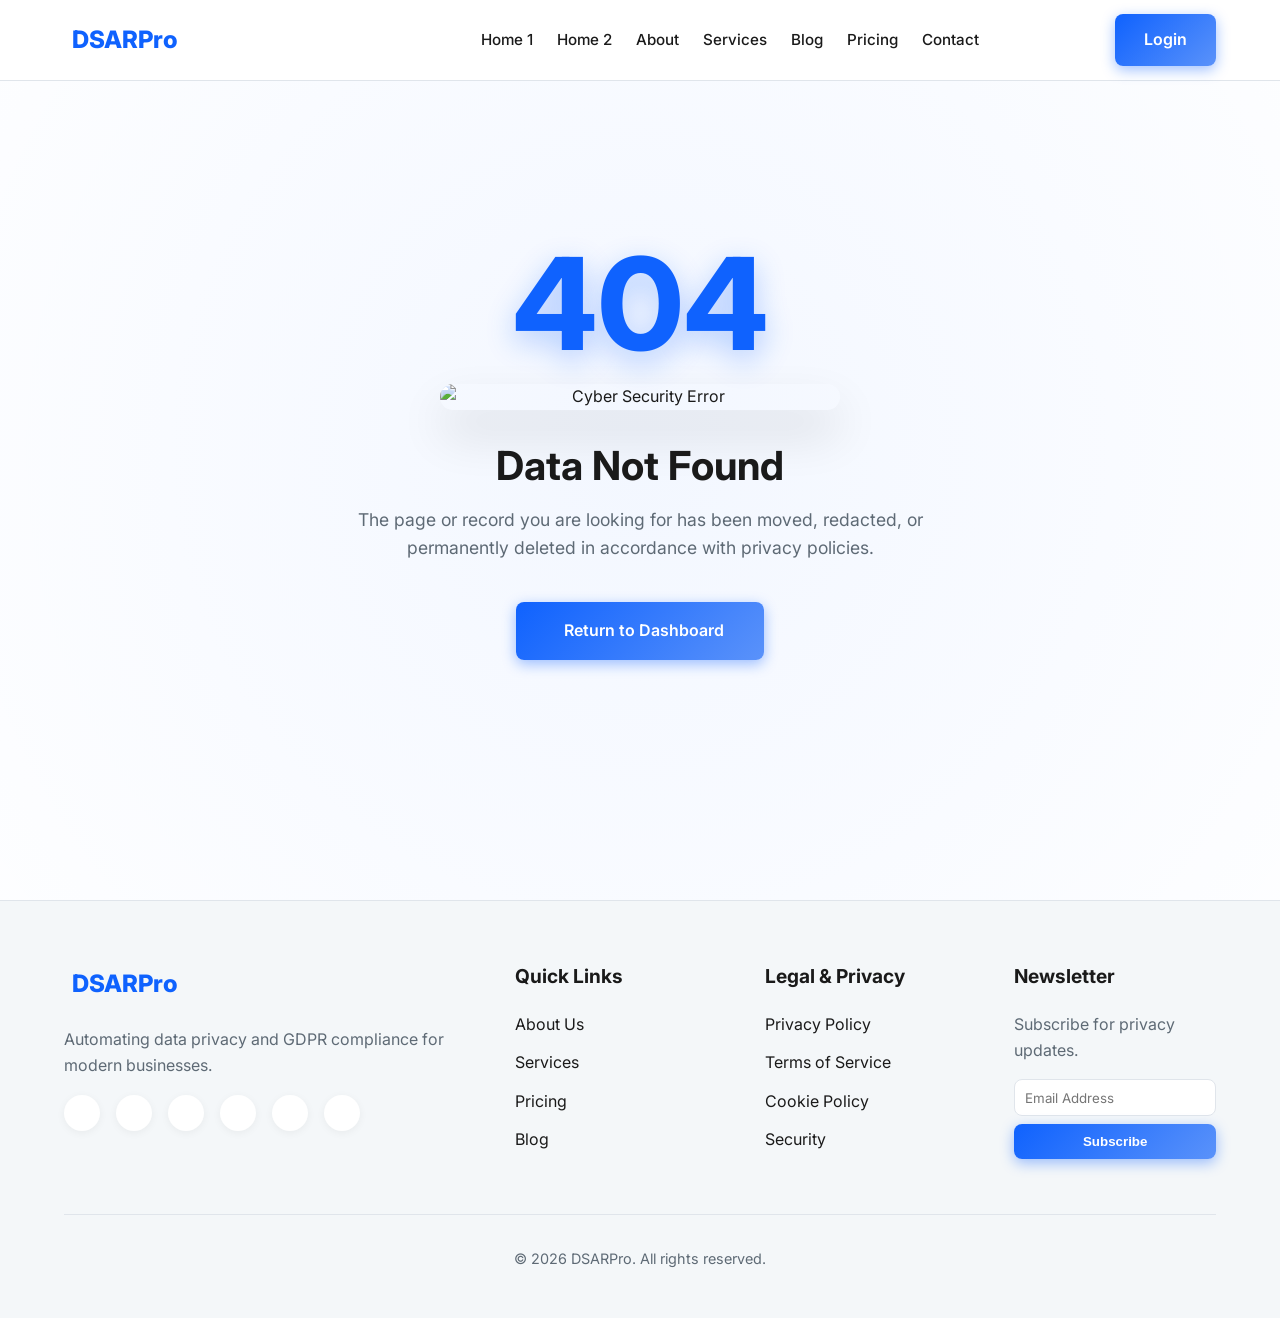
==== 404-error.html @ 49a0fbc0 "Initial commit: Production-ready GDPR DSAR Processor website" ====
<!DOCTYPE html>
<html lang="en">
<head>
    <meta charset="UTF-8">
    <meta name="viewport" content="width=device-width, initial-scale=1.0">
    <meta name="description" content="Page Not Found">
    <title>404 Error | DSARPro</title>
    <link rel="stylesheet" href="assets/css/style.css">
    <link rel="stylesheet" href="assets/css/dark-mode.css">
    <link rel="stylesheet" href="assets/css/rtl.css">
    <link href="https://cdn.jsdelivr.net/npm/remixicon@3.5.0/fonts/remixicon.css" rel="stylesheet">
    <style>
        .error-page {
            min-height: 100vh;
            display: flex;
            align-items: center;
            justify-content: center;
            text-align: center;
            padding: 2rem;
            background: var(--bg-main);
            position: relative;
            overflow: hidden;
        }
        .error-page::before {
            content: '';
            position: absolute;
            top: -50%; left: -50%; width: 200%; height: 200%;
            background: radial-gradient(circle, rgba(15,98,254,0.05) 0%, transparent 60%);
            animation: pulse 10s infinite alternate;
        }
        @keyframes pulse {
            0% { transform: scale(1); }
            100% { transform: scale(1.1); }
        }
        .error-content {
            position: relative;
            z-index: 1;
            max-width: 600px;
        }
        .error-image {
            width: 100%;
            max-width: 400px;
            margin: 0 auto 2rem;
            border-radius: var(--radius-lg);
            box-shadow: var(--shadow-lg);
        }
        .error-code {
            font-size: 8rem;
            font-weight: 800;
            color: var(--primary);
            line-height: 1;
            margin-bottom: 1rem;
            text-shadow: 0 10px 30px rgba(15,98,254,0.3);
        }
        /* Navbar is needed to be able to toggle dark mode/rtl and navigate back */
    </style>
</head>
<body>

    <!-- Navbar -->
    <nav class="navbar">
        <div class="container">
            <a href="index.html" class="nav-brand">
                <i class="ri-shield-keyhole-fill"></i> DSARPro
            </a>
            <button class="mobile-toggle"><i class="ri-menu-3-line"></i></button>
            <ul class="nav-menu">
                <li><a href="index.html" class="nav-item">Home 1</a></li>
                <li><a href="home-2.html" class="nav-item">Home 2</a></li>
                <li><a href="about.html" class="nav-item">About</a></li>
                <li><a href="services.html" class="nav-item">Services</a></li>
                <li><a href="blog.html" class="nav-item">Blog</a></li>
                <li><a href="pricing.html" class="nav-item">Pricing</a></li>
                <li><a href="contact.html" class="nav-item">Contact</a></li>
                <div class="nav-actions">
                    <button id="theme-btn" class="icon-btn" title="Toggle Dark Mode"><i class="ri-moon-line"></i></button>
                    <button id="rtl-btn" class="icon-btn" title="Toggle RTL"><i class="ri-translate-2"></i></button>
                    <a href="login.html" class="btn btn-primary">Login</a>
                </div>
            </ul>
        </div>
    </nav>

    <div class="error-page">
        <div class="error-content reveal">
            <div class="error-code">404</div>
            <img src="https://images.unsplash.com/photo-1526304640581-d334cdbbf45e?auto=format&fit=crop&q=80&w=600" alt="Cyber Security Error" class="error-image">
            <h2 style="margin-bottom: 1rem;">Data Not Found</h2>
            <p style="color: var(--text-muted); font-size: 1.1rem; margin-bottom: 2.5rem;">The page or record you are looking for has been moved, redacted, or permanently deleted in accordance with privacy policies.</p>
            <a href="index.html" class="btn btn-primary" style="padding: 1rem 2.5rem;"><i class="ri-arrow-left-line"></i> Return to Dashboard</a>
        </div>
    </div>

    <!-- Footer -->
    <footer class="footer">
        <div class="container">
            <div class="footer-grid">
                <div class="footer-widget">
                    <a href="index.html" class="nav-brand" style="margin-bottom: 1.5rem; display: inline-flex;">
                        <i class="ri-shield-keyhole-fill"></i> DSARPro
                    </a>
                    <p>Automating data privacy and GDPR compliance for modern businesses.</p>
                    <div class="social-links">
                        <a href="#" class="social-icon"><i class="ri-facebook-fill"></i></a>
                        <a href="#" class="social-icon"><i class="ri-twitter-x-line"></i></a>
                        <a href="#" class="social-icon"><i class="ri-linkedin-fill"></i></a>
                        <a href="#" class="social-icon"><i class="ri-instagram-line"></i></a>
                        <a href="#" class="social-icon"><i class="ri-github-fill"></i></a>
                        <a href="#" class="social-icon"><i class="ri-youtube-fill"></i></a>
                    </div>
                </div>
                <div class="footer-widget">
                    <h4>Quick Links</h4>
                    <ul class="footer-links">
                        <li><a href="about.html">About Us</a></li>
                        <li><a href="services.html">Services</a></li>
                        <li><a href="pricing.html">Pricing</a></li>
                        <li><a href="blog.html">Blog</a></li>
                    </ul>
                </div>
                <div class="footer-widget">
                    <h4>Legal & Privacy</h4>
                    <ul class="footer-links">
                        <li><a href="#">Privacy Policy</a></li>
                        <li><a href="#">Terms of Service</a></li>
                        <li><a href="#">Cookie Policy</a></li>
                        <li><a href="#">Security</a></li>
                    </ul>
                </div>
                <div class="footer-widget">
                    <h4>Newsletter</h4>
                    <p>Subscribe for privacy updates.</p>
                    <form action="#" style="display: flex; flex-direction: column; gap: 0.5rem; margin-top: 1rem;">
                        <input type="email" placeholder="Email Address" class="form-control" required style="padding: 0.6rem;">
                        <button type="submit" class="btn btn-primary" style="padding: 0.6rem;">Subscribe</button>
                    </form>
                </div>
            </div>
            <div class="footer-bottom">
                <p>&copy; 2026 DSARPro. All rights reserved.</p>
            </div>
        </div>
    </footer>

    <script src="assets/js/main.js"></script>
</body>
</html>
---- assets/css/style.css ----
/* Fonts */
@import url('https://fonts.googleapis.com/css2?family=Inter:wght@300;400;500;600;700;800&display=swap');

/* CSS Variables */
:root {
    --primary: #0f62fe;
    --primary-light: #5a92fa;
    --primary-dark: #0043ce;
    --secondary: #00e676;
    --bg-main: #ffffff;
    --bg-secondary: #f4f7f9;
    --text-main: #1a1a1a;
    --text-muted: #5e6a75;
    --border-color: #e0e5eb;
    --card-bg: #ffffff;
    --shadow-sm: 0 2px 8px rgba(0,0,0,0.05);
    --shadow-md: 0 8px 24px rgba(0,0,0,0.08);
    --shadow-lg: 0 24px 48px rgba(0,0,0,0.12);
    --radius-md: 12px;
    --radius-lg: 24px;
    --transition: all 0.3s cubic-bezier(0.25, 0.8, 0.25, 1);
    --font-main: 'Inter', sans-serif;
    --gradient-primary: linear-gradient(135deg, var(--primary), var(--primary-light));
}

/* Reset & Global */
* {
    margin: 0;
    padding: 0;
    box-sizing: border-box;
}

html {
    scroll-behavior: smooth;
    font-size: 16px;
}

body {
    font-family: var(--font-main);
    background-color: var(--bg-main);
    color: var(--text-main);
    line-height: 1.6;
    overflow-x: hidden;
    transition: background-color 0.3s, color 0.3s;
}

a {
    text-decoration: none;
    color: inherit;
    transition: var(--transition);
}

ul {
    list-style: none;
}

img {
    max-width: 100%;
    height: auto;
    display: block;
}

/* Typography */
h1, h2, h3, h4, h5, h6 {
    font-weight: 700;
    line-height: 1.2;
    margin-bottom: 1rem;
    color: var(--text-main);
}

h1 { font-size: 3.5rem; }
h2 { font-size: 2.5rem; }
h3 { font-size: 1.75rem; }
p { margin-bottom: 1rem; color: var(--text-muted); }

/* Layout & Containers */
.container {
    width: 100%;
    max-width: 1200px;
    margin: 0 auto;
    padding: 0 1.5rem;
}

section {
    padding: 5rem 0;
    position: relative;
}

/* Buttons */
.btn {
    display: inline-flex;
    align-items: center;
    justify-content: center;
    padding: 0.8rem 1.8rem;
    border-radius: 8px;
    font-weight: 600;
    cursor: pointer;
    transition: var(--transition);
    border: none;
    gap: 0.5rem;
    white-space: nowrap;
}

.btn-primary {
    background: var(--gradient-primary);
    color: #fff;
    box-shadow: 0 4px 14px rgba(15, 98, 254, 0.4);
}

.btn-primary:hover {
    transform: translateY(-2px);
    box-shadow: 0 6px 20px rgba(15, 98, 254, 0.6);
}

.btn-outline {
    background: transparent;
    border: 2px solid var(--primary);
    color: var(--primary);
}

.btn-outline:hover {
    background: var(--primary);
    color: #fff;
}

/* Navbar */
.navbar {
    position: fixed;
    top: 0;
    left: 0;
    width: 100%;
    background: rgba(255, 255, 255, 0.9);
    backdrop-filter: blur(10px);
    z-index: 1000;
    border-bottom: 1px solid var(--border-color);
    transition: var(--transition);
}

.navbar .container {
    display: flex;
    justify-content: space-between;
    align-items: center;
    height: 80px;
}

.nav-brand {
    font-size: 1.5rem;
    font-weight: 800;
    color: var(--primary);
    display: flex;
    align-items: center;
    gap: 0.5rem;
}

.nav-menu {
    display: flex;
    gap: 1.5rem;
    align-items: center;
}

.nav-item {
    font-weight: 500;
    font-size: 0.95rem;
}

.nav-item:hover {
    color: var(--primary);
}

.nav-actions {
    display: flex;
    align-items: center;
    gap: 1rem;
}

.icon-btn {
    background: transparent;
    border: none;
    font-size: 1.2rem;
    cursor: pointer;
    color: var(--text-main);
    display: flex;
    align-items: center;
    justify-content: center;
    width: 40px;
    height: 40px;
    border-radius: 50%;
    transition: var(--transition);
}

.icon-btn:hover {
    background: var(--bg-secondary);
}

.mobile-toggle {
    display: none;
    font-size: 1.5rem;
    background: none;
    border: none;
    cursor: pointer;
    color: var(--text-main);
}

/* Cards Base */
.grid-4 {
    display: grid;
    grid-template-columns: repeat(4, 1fr);
    gap: 2rem;
}

.card {
    background: var(--card-bg);
    border-radius: var(--radius-md);
    box-shadow: var(--shadow-sm);
    padding: 2rem;
    transition: var(--transition);
    border: 1px solid var(--border-color);
    display: flex;
    flex-direction: column;
    height: 100%;
}

.card:hover {
    transform: translateY(-5px);
    box-shadow: var(--shadow-md);
}

.card-img-wrapper {
    width: 100%;
    height: 200px;
    border-radius: 8px;
    overflow: hidden;
    margin-bottom: 1.5rem;
    flex-shrink: 0;
}

.card-img-wrapper img {
    width: 100%;
    height: 100%;
    object-fit: cover;
    object-position: center;
    transition: transform 0.5s;
}

.card:hover .card-img-wrapper img {
    transform: scale(1.05);
}

.card-content {
    flex-grow: 1;
    display: flex;
    flex-direction: column;
}

.card-footer {
    margin-top: auto;
    padding-top: 1.5rem;
    display: flex;
    justify-content: flex-start;
}

/* Footer */
.footer {
    background: var(--bg-secondary);
    padding: 4rem 0 2rem;
    border-top: 1px solid var(--border-color);
}

.footer-grid {
    display: grid;
    grid-template-columns: 2fr 1fr 1fr 1fr;
    gap: 3rem;
    margin-bottom: 3rem;
}

.footer-widget h4 {
    margin-bottom: 1.5rem;
    font-size: 1.2rem;
}

.footer-links li {
    margin-bottom: 0.8rem;
}

.footer-links a:hover {
    color: var(--primary);
    padding-left: 5px;
}

.social-links {
    display: flex;
    gap: 1rem;
    margin-top: 1rem;
}

.social-icon {
    width: 36px;
    height: 36px;
    border-radius: 50%;
    background: var(--bg-main);
    display: flex;
    align-items: center;
    justify-content: center;
    box-shadow: var(--shadow-sm);
}

.social-icon:hover {
    background: var(--primary);
    color: #fff;
    transform: translateY(-3px);
}

.footer-bottom {
    text-align: center;
    padding-top: 2rem;
    border-top: 1px solid var(--border-color);
    color: var(--text-muted);
    font-size: 0.9rem;
}

/* Utilities & Animations */
.text-center { text-align: center; }
.mb-2 { margin-bottom: 0.5rem; }
.mb-4 { margin-bottom: 1rem; }
.mb-6 { margin-bottom: 1.5rem; }
.mb-8 { margin-bottom: 2rem; }

.section-title {
    text-align: center;
    margin-bottom: 3rem;
    max-width: 600px;
    margin-left: auto;
    margin-right: auto;
}

.reveal {
    opacity: 0;
    transform: translateY(30px);
    transition: all 0.8s ease;
}

.reveal.active {
    opacity: 1;
    transform: translateY(0);
}

/* Forms */
.form-group {
    margin-bottom: 1.5rem;
}
.form-control {
    width: 100%;
    padding: 1rem;
    border: 1px solid var(--border-color);
    border-radius: 8px;
    background: var(--bg-main);
    color: var(--text-main);
    font-family: inherit;
    transition: var(--transition);
}
.form-control:focus {
    outline: none;
    border-color: var(--primary);
    box-shadow: 0 0 0 3px rgba(15, 98, 254, 0.1);
}

/* Responsive */
@media (max-width: 1024px) {
    .grid-4 {
        grid-template-columns: repeat(2, 1fr);
    }
    h1 { font-size: 2.8rem; }
    .footer-grid { grid-template-columns: 1fr 1fr; }
}

@media (max-width: 768px) {
    .nav-menu {
        position: absolute;
        top: 80px;
        left: -100%;
        flex-direction: column;
        background: var(--bg-main);
        width: 100%;
        padding: 2rem;
        box-shadow: var(--shadow-md);
        transition: 0.3s;
    }
    .nav-menu.active { left: 0; }
    .mobile-toggle { display: block; }
    h1 { font-size: 2.2rem; }
    h2 { font-size: 1.8rem; }
    section { padding: 3rem 0; }
}

@media (max-width: 640px) {
    .grid-4 { grid-template-columns: 1fr; }
    .footer-grid { grid-template-columns: 1fr; }
    .nav-actions { display: none; } /* Hide extra actions on very small mobile, place in menu */
}
---- assets/css/dark-mode.css ----
/* Dark Mode Variables */
body.dark-mode {
    --bg-main: #0b1121;
    --bg-secondary: #131c31;
    --text-main: #f3f4f6;
    --text-muted: #9ca3af;
    --border-color: #1f2937;
    --card-bg: #111827;
    --shadow-sm: 0 2px 8px rgba(0,0,0,0.3);
    --shadow-md: 0 8px 24px rgba(0,0,0,0.4);
    --shadow-lg: 0 24px 48px rgba(0,0,0,0.5);
}

body.dark-mode .navbar {
    background: rgba(11, 17, 33, 0.9);
}

body.dark-mode .form-control {
    background: var(--bg-secondary);
    border-color: var(--border-color);
    color: var(--text-main);
}

body.dark-mode .form-control:focus {
    border-color: var(--primary);
}

body.dark-mode .card {
    background: var(--card-bg);
}

/* Ensure gradients and accents still look good on dark bg */
body.dark-mode .btn-outline {
    border-color: var(--primary-light);
    color: var(--primary-light);
}

body.dark-mode .btn-outline:hover {
    background: var(--primary-light);
    color: #fff;
}
---- assets/css/rtl.css ----
/* RTL Support */
[dir="rtl"] body {
    direction: rtl;
    text-align: right;
}

[dir="rtl"] .nav-brand {
    flex-direction: row-reverse;
}

[dir="rtl"] .nav-menu {
    flex-direction: row-reverse;
}

[dir="rtl"] .btn {
    flex-direction: row-reverse;
}

[dir="rtl"] .footer-links a:hover {
    padding-left: 0;
    padding-right: 5px;
}

[dir="rtl"] .section-title {
    text-align: center;
}

@media (max-width: 768px) {
    [dir="rtl"] .nav-menu {
        left: auto;
        right: -100%;
    }
    [dir="rtl"] .nav-menu.active {
        right: 0;
    }
}
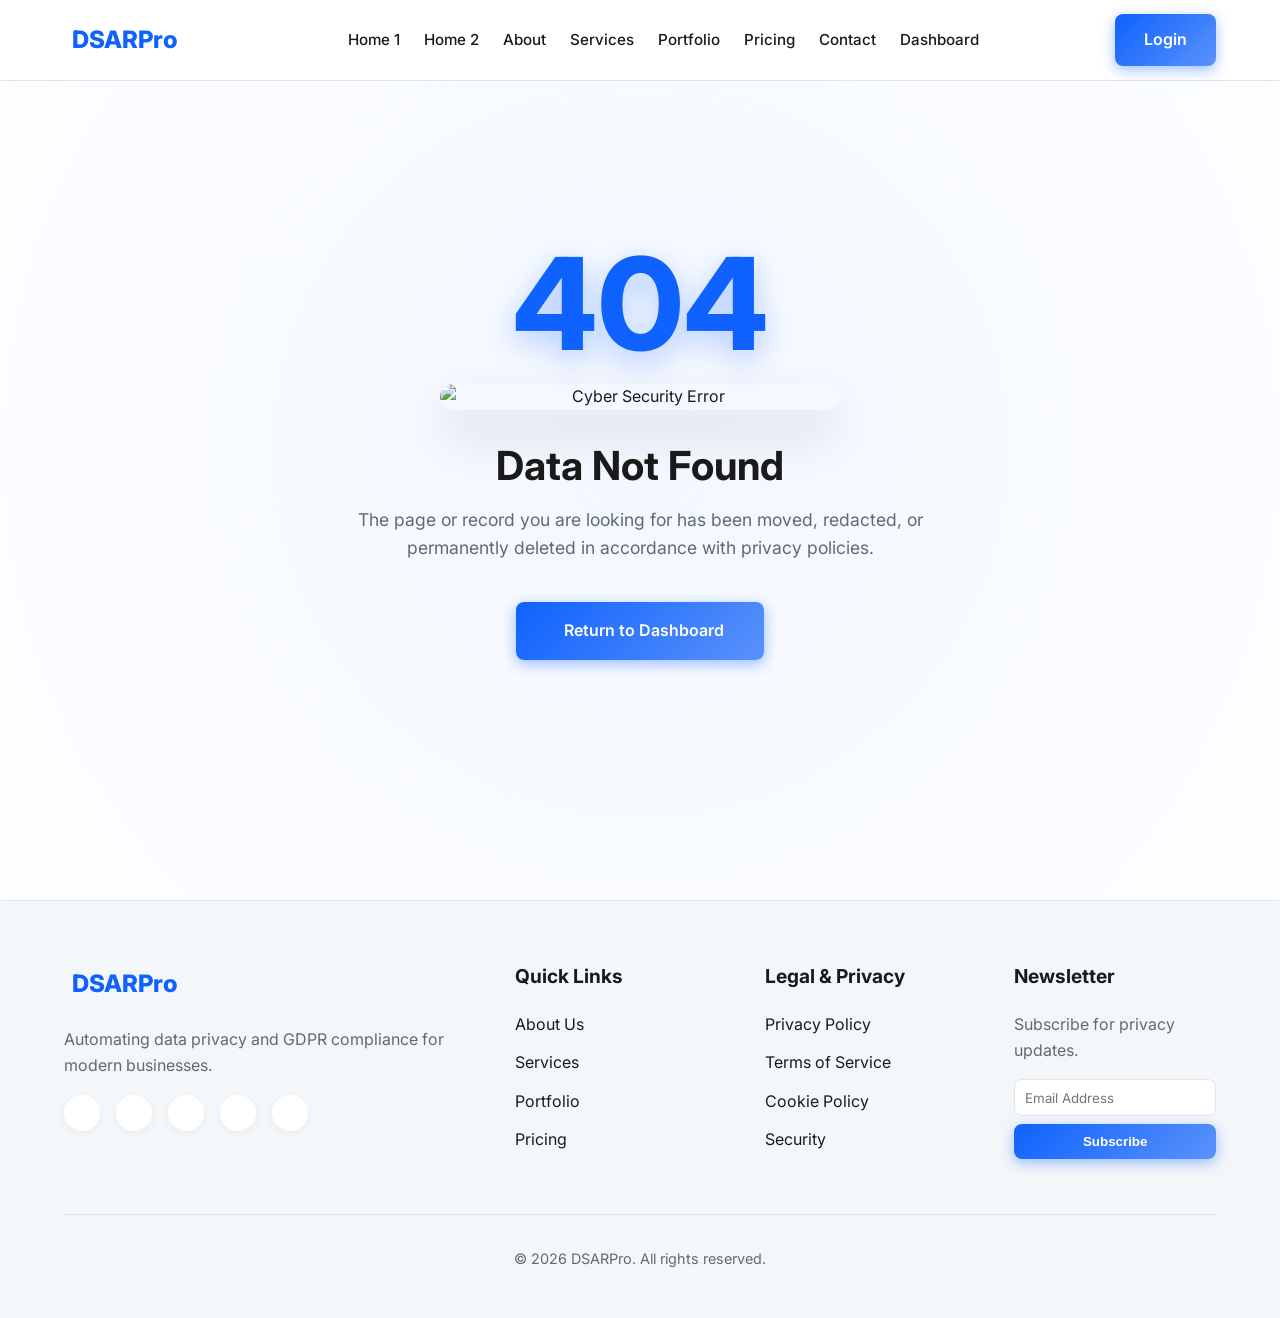
==== commit 3b4f2984: "first commit" ====
--- a/404-error.html
+++ b/404-error.html
@@ -69,12 +69,13 @@
                 <li><a href="home-2.html" class="nav-item">Home 2</a></li>
                 <li><a href="about.html" class="nav-item">About</a></li>
                 <li><a href="services.html" class="nav-item">Services</a></li>
-                <li><a href="blog.html" class="nav-item">Blog</a></li>
+                <li><a href="portfolio.html" class="nav-item">Portfolio</a></li>
                 <li><a href="pricing.html" class="nav-item">Pricing</a></li>
                 <li><a href="contact.html" class="nav-item">Contact</a></li>
+                <li><a href="dashboard.html" class="nav-item">Dashboard</a></li>
                 <div class="nav-actions">
                     <button id="theme-btn" class="icon-btn" title="Toggle Dark Mode"><i class="ri-moon-line"></i></button>
-                    <button id="rtl-btn" class="icon-btn" title="Toggle RTL"><i class="ri-translate-2"></i></button>
+                    <button id="rtl-btn" class="icon-btn" title="Toggle RTL"><i class="ri-arrow-left-right-line"></i></button>
                     <a href="login.html" class="btn btn-primary">Login</a>
                 </div>
             </ul>
@@ -105,7 +106,6 @@
                         <a href="#" class="social-icon"><i class="ri-twitter-x-line"></i></a>
                         <a href="#" class="social-icon"><i class="ri-linkedin-fill"></i></a>
                         <a href="#" class="social-icon"><i class="ri-instagram-line"></i></a>
-                        <a href="#" class="social-icon"><i class="ri-github-fill"></i></a>
                         <a href="#" class="social-icon"><i class="ri-youtube-fill"></i></a>
                     </div>
                 </div>
@@ -114,8 +114,8 @@
                     <ul class="footer-links">
                         <li><a href="about.html">About Us</a></li>
                         <li><a href="services.html">Services</a></li>
+                        <li><a href="portfolio.html">Portfolio</a></li>
                         <li><a href="pricing.html">Pricing</a></li>
-                        <li><a href="blog.html">Blog</a></li>
                     </ul>
                 </div>
                 <div class="footer-widget">
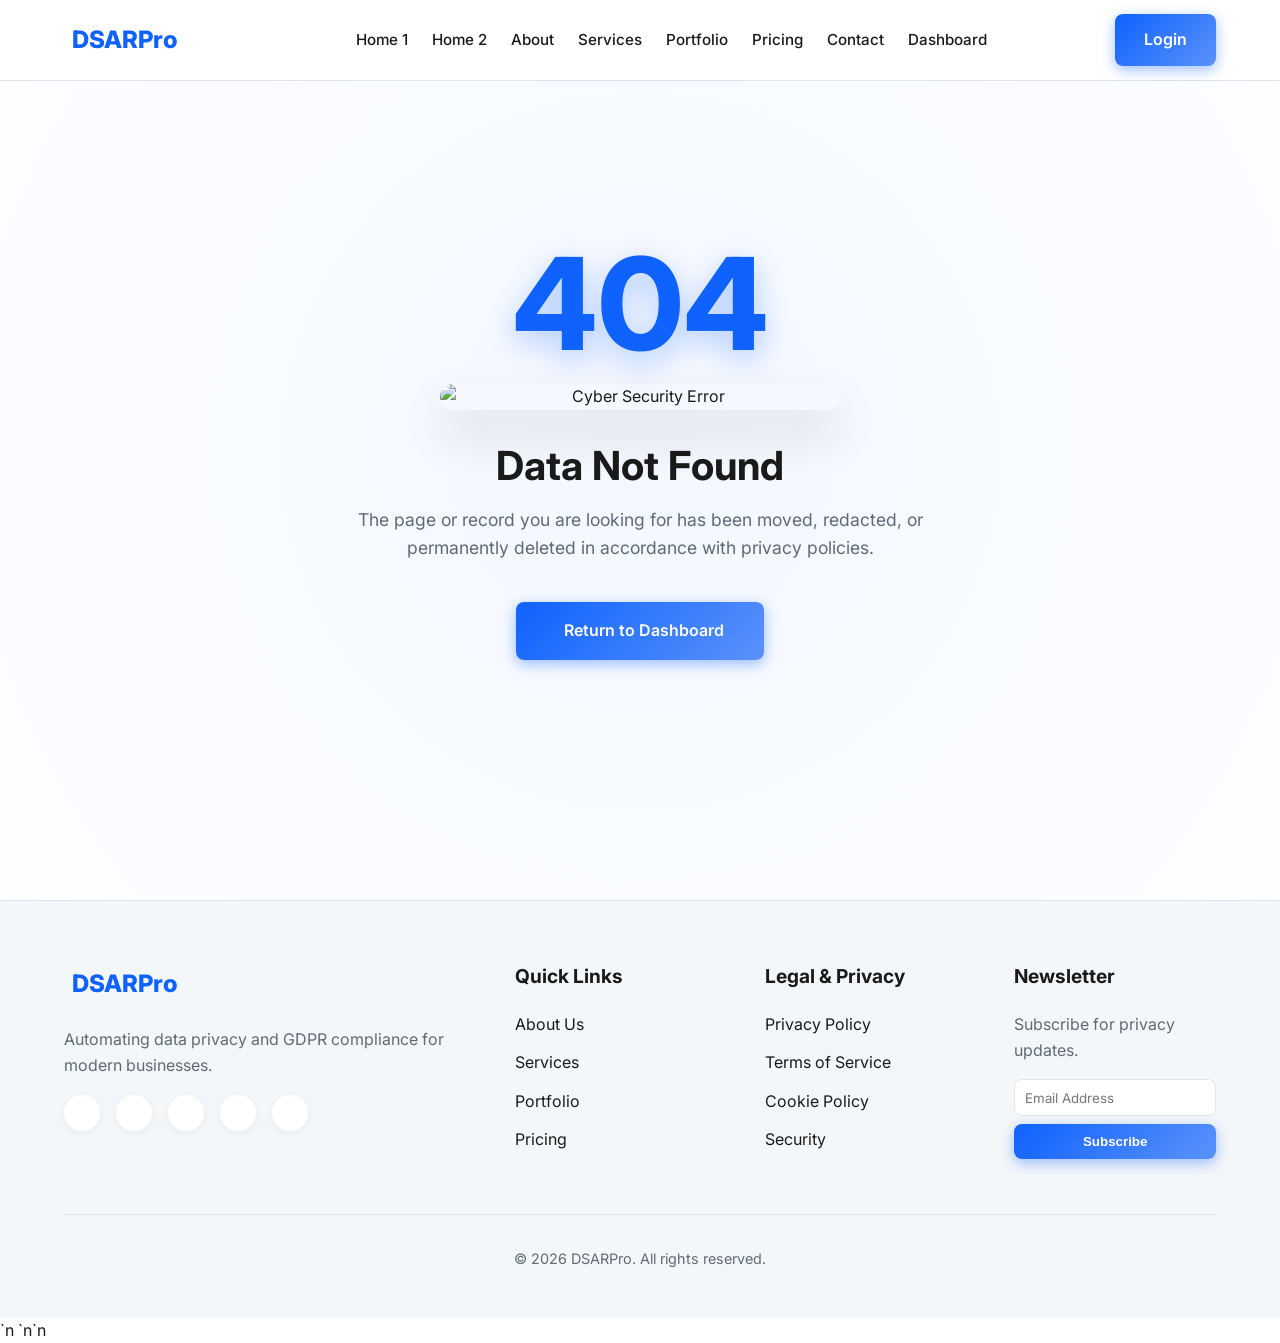
==== commit 7d69239f: "second commit" ====
--- a/404-error.html
+++ b/404-error.html
@@ -1,6 +1,7 @@
 <!DOCTYPE html>
 <html lang="en">
 <head>
+    <link rel="icon" type="image/png" href="assets/images/favicon.png">    <link rel="icon" type="image/png" href="assets/images/favicon.png">
     <meta charset="UTF-8">
     <meta name="viewport" content="width=device-width, initial-scale=1.0">
     <meta name="description" content="Page Not Found">
@@ -74,8 +75,12 @@
                 <li><a href="contact.html" class="nav-item">Contact</a></li>
                 <li><a href="dashboard.html" class="nav-item">Dashboard</a></li>
                 <div class="nav-actions">
-                    <button id="theme-btn" class="icon-btn" title="Toggle Dark Mode"><i class="ri-moon-line"></i></button>
-                    <button id="rtl-btn" class="icon-btn" title="Toggle RTL"><i class="ri-arrow-left-right-line"></i></button>
+                    <div class="nav-actions-group">
+                        <button id="theme-btn" class="icon-btn" title="Toggle Dark Mode"><i
+                                class="ri-moon-line"></i></button>
+                        <button id="rtl-btn" class="icon-btn" title="Toggle RTL"><i
+                                class="ri-arrow-left-right-line"></i></button>
+                    </div>
                     <a href="login.html" class="btn btn-primary">Login</a>
                 </div>
             </ul>
@@ -102,11 +107,11 @@
                     </a>
                     <p>Automating data privacy and GDPR compliance for modern businesses.</p>
                     <div class="social-links">
-                        <a href="#" class="social-icon"><i class="ri-facebook-fill"></i></a>
-                        <a href="#" class="social-icon"><i class="ri-twitter-x-line"></i></a>
-                        <a href="#" class="social-icon"><i class="ri-linkedin-fill"></i></a>
-                        <a href="#" class="social-icon"><i class="ri-instagram-line"></i></a>
-                        <a href="#" class="social-icon"><i class="ri-youtube-fill"></i></a>
+                        <a href="#" class="social-icon facebook"><i class="ri-facebook-fill"></i></a>
+                        <a href="#" class="social-icon twitter"><i class="ri-twitter-x-line"></i></a>
+                        <a href="#" class="social-icon linkedin"><i class="ri-linkedin-fill"></i></a>
+                        <a href="#" class="social-icon instagram"><i class="ri-instagram-line"></i></a>
+                        <a href="#" class="social-icon youtube"><i class="ri-youtube-fill"></i></a>
                     </div>
                 </div>
                 <div class="footer-widget">
@@ -143,5 +148,11 @@
     </footer>
 
     <script src="assets/js/main.js"></script>
-</body>
+    <!-- Back to Top Button -->`n    <div id="backToTop" class="back-to-top">`n        <i class="ri-arrow-up-line"></i>`n    </div>`n`n</body>
 </html>
+
+
+
+
+
+
--- a/assets/css/style.css
+++ b/assets/css/style.css
@@ -158,13 +158,40 @@
     align-items: center;
 }
 
+.nav-actions {
+    display: flex;
+    align-items: center;
+    gap: 1rem;
+}
+
+.nav-actions-group {
+    display: flex;
+    align-items: center;
+    gap: 0.5rem;
+}
+
 .nav-item {
     font-weight: 500;
     font-size: 0.95rem;
 }
 
-.nav-item:hover {
+.nav-item:hover,
+.nav-item.active {
     color: var(--primary);
+}
+
+.nav-item.active {
+    position: relative;
+}
+
+.nav-item.active::after {
+    content: '';
+    position: absolute;
+    bottom: -5px;
+    left: 0;
+    width: 100%;
+    height: 2px;
+    background: var(--primary);
 }
 
 .nav-actions {
@@ -206,6 +233,13 @@
     display: grid;
     grid-template-columns: repeat(4, 1fr);
     gap: 2rem;
+    align-items: stretch;
+}
+
+.grid-4 > * {
+    display: flex;
+    flex-direction: column;
+    height: 100%;
 }
 
 .card {
@@ -259,6 +293,158 @@
     justify-content: flex-start;
 }
 
+/* Page Hero */
+.page-hero {
+    padding: 200px 0 140px;
+    min-height: 500px;
+    text-align: center;
+    position: relative;
+    background-color: var(--bg-secondary);
+    display: flex;
+    align-items: center;
+    justify-content: center;
+}
+
+.about-hero {
+    background-image: url('../images/about-hero.png');
+    background-size: cover;
+    background-position: center;
+    background-repeat: no-repeat;
+    color: #fff;
+}
+
+.about-hero::before {
+    content: '';
+    position: absolute;
+    top: 0;
+    left: 0;
+    width: 100%;
+    height: 100%;
+    background: rgba(0, 0, 0, 0.6);
+    z-index: 1;
+}
+
+.about-hero .container {
+    position: relative;
+    z-index: 2;
+}
+
+.about-hero h1 {
+    color: #fff !important;
+}
+
+.about-hero p {
+    color: rgba(255, 255, 255, 0.9) !important;
+}
+
+.service-hero {
+    background-image: url('../images/service-hero.png');
+    background-size: cover;
+    background-position: center;
+    background-repeat: no-repeat;
+    color: #fff;
+}
+
+.service-hero::before {
+    content: '';
+    position: absolute;
+    top: 0;
+    left: 0;
+    width: 100%;
+    height: 100%;
+    background: rgba(0, 0, 0, 0.6);
+    z-index: 1;
+}
+
+.service-hero .container {
+    position: relative;
+    z-index: 2;
+}
+
+.service-hero h1 {
+    color: #fff !important;
+}
+
+.service-hero p {
+    color: rgba(255, 255, 255, 0.9) !important;
+}
+
+.portfolio-hero {
+    background-image: url('../images/portfolio-hero.png');
+    background-size: cover;
+    background-position: center;
+    background-repeat: no-repeat;
+    color: #fff;
+}
+
+.portfolio-hero::before {
+    content: '';
+    position: absolute;
+    top: 0;
+    left: 0;
+    width: 100%;
+    height: 100%;
+    background: rgba(0, 0, 0, 0.6);
+    z-index: 1;
+}
+
+.portfolio-hero .container {
+    position: relative;
+    z-index: 2;
+}
+
+.portfolio-hero h1 {
+    color: #fff !important;
+}
+
+.portfolio-hero p {
+    color: rgba(255, 255, 255, 0.9) !important;
+}
+
+.pricing-hero {
+    background-image: url('../images/pricing-hero.png');
+    background-size: cover;
+    background-position: center;
+    background-repeat: no-repeat;
+    color: #fff;
+}
+
+.pricing-hero::before {
+    content: '';
+    position: absolute;
+    top: 0;
+    left: 0;
+    width: 100%;
+    height: 100%;
+    background: rgba(0, 0, 0, 0.6);
+    z-index: 1;
+}
+
+.pricing-hero .container {
+    position: relative;
+    z-index: 2;
+}
+
+.pricing-hero h1 {
+    color: #fff !important;
+}
+
+.pricing-hero p {
+    color: rgba(255, 255, 255, 0.9) !important;
+}
+
+/* Animations */
+@keyframes moveFrontBack {
+    0% { transform: perspective(1000px) translateZ(0); }
+    50% { transform: perspective(1000px) translateZ(50px) translateY(-10px); }
+    100% { transform: perspective(1000px) translateZ(0); }
+}
+
+.animate-3d {
+    animation: moveFrontBack 5s infinite ease-in-out;
+    transform-style: preserve-3d;
+}
+
 /* Footer */
 .footer {
     background: var(--bg-secondary);
@@ -287,13 +473,13 @@
     padding-left: 5px;
 }
 
-.social-links {
+.social-links, .footer-socials {
     display: flex;
     gap: 1rem;
     margin-top: 1rem;
 }
 
-.social-icon {
+.social-icon, .social-link {
     width: 36px;
     height: 36px;
     border-radius: 50%;
@@ -302,12 +488,25 @@
     align-items: center;
     justify-content: center;
     box-shadow: var(--shadow-sm);
-}
-
-.social-icon:hover {
+    transition: var(--transition);
+    color: var(--text-muted);
+    font-size: 1.1rem;
+}
+
+/* Social Icon Colors - Primary Blue */
+.social-icon.facebook, .social-link.facebook,
+.social-icon.twitter, .social-link.twitter,
+.social-icon.linkedin, .social-link.linkedin,
+.social-icon.instagram, .social-link.instagram,
+.social-icon.youtube, .social-link.youtube { 
+    color: var(--primary); 
+}
+
+.social-icon:hover, .social-link:hover {
     background: var(--primary);
-    color: #fff;
+    color: #fff !important;
     transform: translateY(-3px);
+    box-shadow: var(--shadow-md);
 }
 
 .footer-bottom {
@@ -371,9 +570,7 @@
     }
     h1 { font-size: 2.8rem; }
     .footer-grid { grid-template-columns: 1fr 1fr; }
-}
-
-@media (max-width: 768px) {
+    
     .nav-menu {
         position: absolute;
         top: 80px;
@@ -381,19 +578,114 @@
         flex-direction: column;
         background: var(--bg-main);
         width: 100%;
-        padding: 2rem;
+        padding: 3rem 2rem;
         box-shadow: var(--shadow-md);
         transition: 0.3s;
-    }
-    .nav-menu.active { left: 0; }
-    .mobile-toggle { display: block; }
-    h1 { font-size: 2.2rem; }
+        height: calc(100vh - 80px);
+        overflow-y: auto;
+        align-items: center;
+        text-align: center;
+    }
+
+    .nav-menu.active {
+        left: 0;
+    }
+
+    .mobile-toggle {
+        display: block;
+    }
+
+    .nav-actions {
+        margin-top: 2rem;
+        width: 100%;
+        display: flex;
+        flex-direction: column;
+        align-items: center;
+        gap: 1.5rem;
+        padding-top: 2rem;
+        border-top: 1px solid var(--border-color);
+    }
+    
+    .nav-actions-group {
+        display: flex;
+        gap: 1rem;
+        justify-content: center;
+    }
+
+    .nav-actions .btn {
+        width: 100%;
+        max-width: 280px;
+    }
+
     h2 { font-size: 1.8rem; }
     section { padding: 3rem 0; }
 }
 
+@media (max-width: 768px) {
+    .footer {
+        text-align: center;
+    }
+    .footer-grid {
+        grid-template-columns: 1fr;
+        gap: 3rem;
+    }
+    .social-links, .footer-socials {
+        justify-content: center;
+    }
+    .footer-widget .nav-brand {
+        justify-content: center;
+    }
+    .footer-widget p {
+        margin-left: auto;
+        margin-right: auto;
+        max-width: 450px;
+    }
+    .footer-links a:hover {
+        padding-left: 0;
+    }
+}
+
+
 @media (max-width: 640px) {
     .grid-4 { grid-template-columns: 1fr; }
-    .footer-grid { grid-template-columns: 1fr; }
-    .nav-actions { display: none; } /* Hide extra actions on very small mobile, place in menu */
-}
+}
+
+
+/* Back to Top Button */
+.back-to-top {
+    position: fixed;
+    bottom: 30px;
+    right: 30px;
+    width: 50px;
+    height: 50px;
+    background: var(--primary);
+    color: #fff;
+    border-radius: 50%;
+    display: flex;
+    align-items: center;
+    justify-content: center;
+    font-size: 1.5rem;
+    cursor: pointer;
+    box-shadow: var(--shadow-md);
+    transition: var(--transition);
+    opacity: 0;
+    visibility: hidden;
+    z-index: 999;
+}
+
+.back-to-top.active {
+    opacity: 1;
+    visibility: visible;
+}
+
+.back-to-top:hover {
+    background: var(--primary-light);
+    transform: translateY(-5px);
+    box-shadow: var(--shadow-lg);
+    color: #fff;
+}
+
+[dir="rtl"] .back-to-top {
+    right: auto;
+    left: 30px;
+}
--- a/assets/css/dark-mode.css
+++ b/assets/css/dark-mode.css
@@ -39,3 +39,11 @@
     background: var(--primary-light);
     color: #fff;
 }
+body.dark-mode .social-icon, body.dark-mode .social-link {
+    background: var(--bg-secondary);
+}
+
+body.dark-mode .social-icon:hover, body.dark-mode .social-link:hover {
+    background: var(--primary);
+    color: #fff !important;
+}
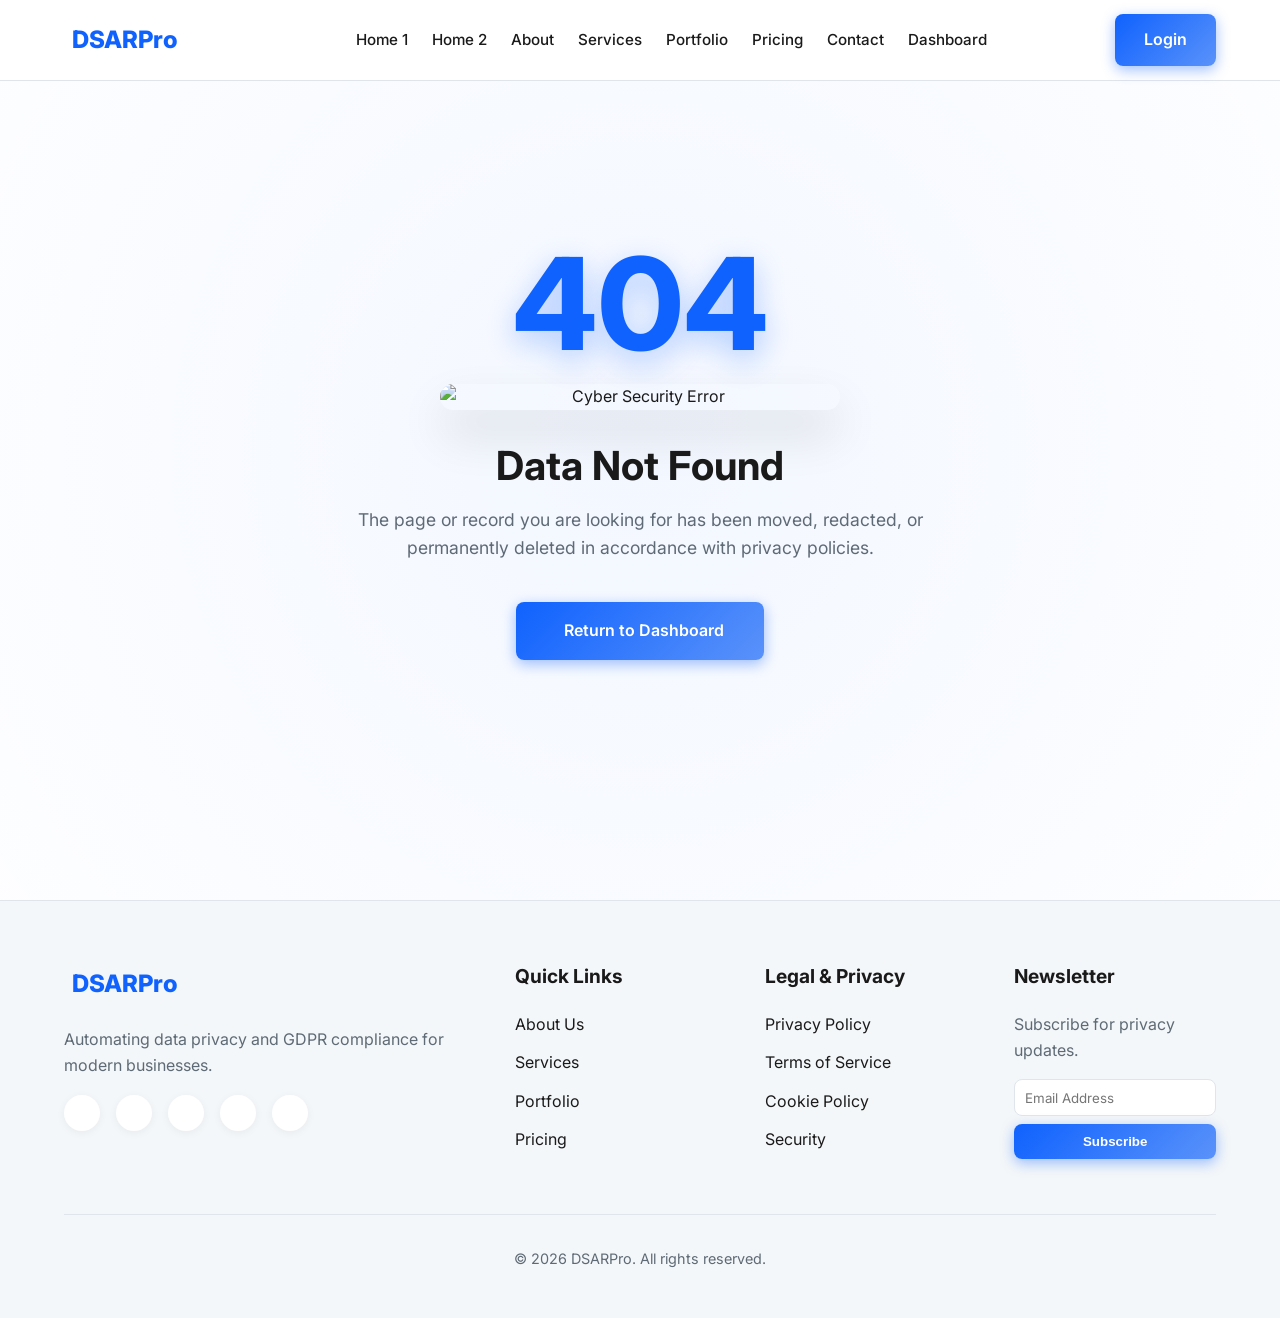
==== commit 93fc6941: "THIRD COMMIT" ====
--- a/404-error.html
+++ b/404-error.html
@@ -148,7 +148,12 @@
     </footer>
 
     <script src="assets/js/main.js"></script>
-    <!-- Back to Top Button -->`n    <div id="backToTop" class="back-to-top">`n        <i class="ri-arrow-up-line"></i>`n    </div>`n`n</body>
+    <!-- Back to Top Button -->
+    <div id="backToTop" class="back-to-top">
+        <i class="ri-arrow-up-line"></i>
+    </div>
+
+</body>
 </html>
 
 
--- a/assets/css/style.css
+++ b/assets/css/style.css
@@ -13,9 +13,9 @@
     --text-muted: #5e6a75;
     --border-color: #e0e5eb;
     --card-bg: #ffffff;
-    --shadow-sm: 0 2px 8px rgba(0,0,0,0.05);
-    --shadow-md: 0 8px 24px rgba(0,0,0,0.08);
-    --shadow-lg: 0 24px 48px rgba(0,0,0,0.12);
+    --shadow-sm: 0 2px 8px rgba(0, 0, 0, 0.05);
+    --shadow-md: 0 8px 24px rgba(0, 0, 0, 0.08);
+    --shadow-lg: 0 24px 48px rgba(0, 0, 0, 0.12);
     --radius-md: 12px;
     --radius-lg: 24px;
     --transition: all 0.3s cubic-bezier(0.25, 0.8, 0.25, 1);
@@ -61,17 +61,34 @@
 }
 
 /* Typography */
-h1, h2, h3, h4, h5, h6 {
+h1,
+h2,
+h3,
+h4,
+h5,
+h6 {
     font-weight: 700;
     line-height: 1.2;
     margin-bottom: 1rem;
     color: var(--text-main);
 }
 
-h1 { font-size: 3.5rem; }
-h2 { font-size: 2.5rem; }
-h3 { font-size: 1.75rem; }
-p { margin-bottom: 1rem; color: var(--text-muted); }
+h1 {
+    font-size: 3.5rem;
+}
+
+h2 {
+    font-size: 2.5rem;
+}
+
+h3 {
+    font-size: 1.75rem;
+}
+
+p {
+    margin-bottom: 1rem;
+    color: var(--text-muted);
+}
 
 /* Layout & Containers */
 .container {
@@ -123,6 +140,10 @@
     color: #fff;
 }
 
+.apple-icon {
+    color: #000;
+}
+
 /* Navbar */
 .navbar {
     position: fixed;
@@ -236,7 +257,7 @@
     align-items: stretch;
 }
 
-.grid-4 > * {
+.grid-4>* {
     display: flex;
     flex-direction: column;
     height: 100%;
@@ -435,9 +456,17 @@
 
 /* Animations */
 @keyframes moveFrontBack {
-    0% { transform: perspective(1000px) translateZ(0); }
-    50% { transform: perspective(1000px) translateZ(50px) translateY(-10px); }
-    100% { transform: perspective(1000px) translateZ(0); }
+    0% {
+        transform: perspective(1000px) translateZ(0);
+    }
+
+    50% {
+        transform: perspective(1000px) translateZ(50px) translateY(-10px);
+    }
+
+    100% {
+        transform: perspective(1000px) translateZ(0);
+    }
 }
 
 .animate-3d {
@@ -473,13 +502,15 @@
     padding-left: 5px;
 }
 
-.social-links, .footer-socials {
+.social-links,
+.footer-socials {
     display: flex;
     gap: 1rem;
     margin-top: 1rem;
 }
 
-.social-icon, .social-link {
+.social-icon,
+.social-link {
     width: 36px;
     height: 36px;
     border-radius: 50%;
@@ -494,15 +525,21 @@
 }
 
 /* Social Icon Colors - Primary Blue */
-.social-icon.facebook, .social-link.facebook,
-.social-icon.twitter, .social-link.twitter,
-.social-icon.linkedin, .social-link.linkedin,
-.social-icon.instagram, .social-link.instagram,
-.social-icon.youtube, .social-link.youtube { 
-    color: var(--primary); 
-}
-
-.social-icon:hover, .social-link:hover {
+.social-icon.facebook,
+.social-link.facebook,
+.social-icon.twitter,
+.social-link.twitter,
+.social-icon.linkedin,
+.social-link.linkedin,
+.social-icon.instagram,
+.social-link.instagram,
+.social-icon.youtube,
+.social-link.youtube {
+    color: var(--primary);
+}
+
+.social-icon:hover,
+.social-link:hover {
     background: var(--primary);
     color: #fff !important;
     transform: translateY(-3px);
@@ -518,11 +555,25 @@
 }
 
 /* Utilities & Animations */
-.text-center { text-align: center; }
-.mb-2 { margin-bottom: 0.5rem; }
-.mb-4 { margin-bottom: 1rem; }
-.mb-6 { margin-bottom: 1.5rem; }
-.mb-8 { margin-bottom: 2rem; }
+.text-center {
+    text-align: center;
+}
+
+.mb-2 {
+    margin-bottom: 0.5rem;
+}
+
+.mb-4 {
+    margin-bottom: 1rem;
+}
+
+.mb-6 {
+    margin-bottom: 1.5rem;
+}
+
+.mb-8 {
+    margin-bottom: 2rem;
+}
 
 .section-title {
     text-align: center;
@@ -547,6 +598,7 @@
 .form-group {
     margin-bottom: 1.5rem;
 }
+
 .form-control {
     width: 100%;
     padding: 1rem;
@@ -557,6 +609,7 @@
     font-family: inherit;
     transition: var(--transition);
 }
+
 .form-control:focus {
     outline: none;
     border-color: var(--primary);
@@ -568,9 +621,15 @@
     .grid-4 {
         grid-template-columns: repeat(2, 1fr);
     }
-    h1 { font-size: 2.8rem; }
-    .footer-grid { grid-template-columns: 1fr 1fr; }
-    
+
+    h1 {
+        font-size: 2.8rem;
+    }
+
+    .footer-grid {
+        grid-template-columns: 1fr 1fr;
+    }
+
     .nav-menu {
         position: absolute;
         top: 80px;
@@ -605,7 +664,7 @@
         padding-top: 2rem;
         border-top: 1px solid var(--border-color);
     }
-    
+
     .nav-actions-group {
         display: flex;
         gap: 1rem;
@@ -617,29 +676,40 @@
         max-width: 280px;
     }
 
-    h2 { font-size: 1.8rem; }
-    section { padding: 3rem 0; }
+    h2 {
+        font-size: 1.8rem;
+    }
+
+    section {
+        padding: 3rem 0;
+    }
 }
 
 @media (max-width: 768px) {
     .footer {
         text-align: center;
     }
+
     .footer-grid {
         grid-template-columns: 1fr;
         gap: 3rem;
     }
-    .social-links, .footer-socials {
+
+    .social-links,
+    .footer-socials {
         justify-content: center;
     }
+
     .footer-widget .nav-brand {
         justify-content: center;
     }
+
     .footer-widget p {
         margin-left: auto;
         margin-right: auto;
         max-width: 450px;
     }
+
     .footer-links a:hover {
         padding-left: 0;
     }
@@ -647,7 +717,9 @@
 
 
 @media (max-width: 640px) {
-    .grid-4 { grid-template-columns: 1fr; }
+    .grid-4 {
+        grid-template-columns: 1fr;
+    }
 }
 
 
@@ -688,4 +760,4 @@
 [dir="rtl"] .back-to-top {
     right: auto;
     left: 30px;
-}
+}
--- a/assets/css/dark-mode.css
+++ b/assets/css/dark-mode.css
@@ -47,3 +47,7 @@
     background: var(--primary);
     color: #fff !important;
 }
+
+body.dark-mode .apple-icon {
+    color: #fff;
+}
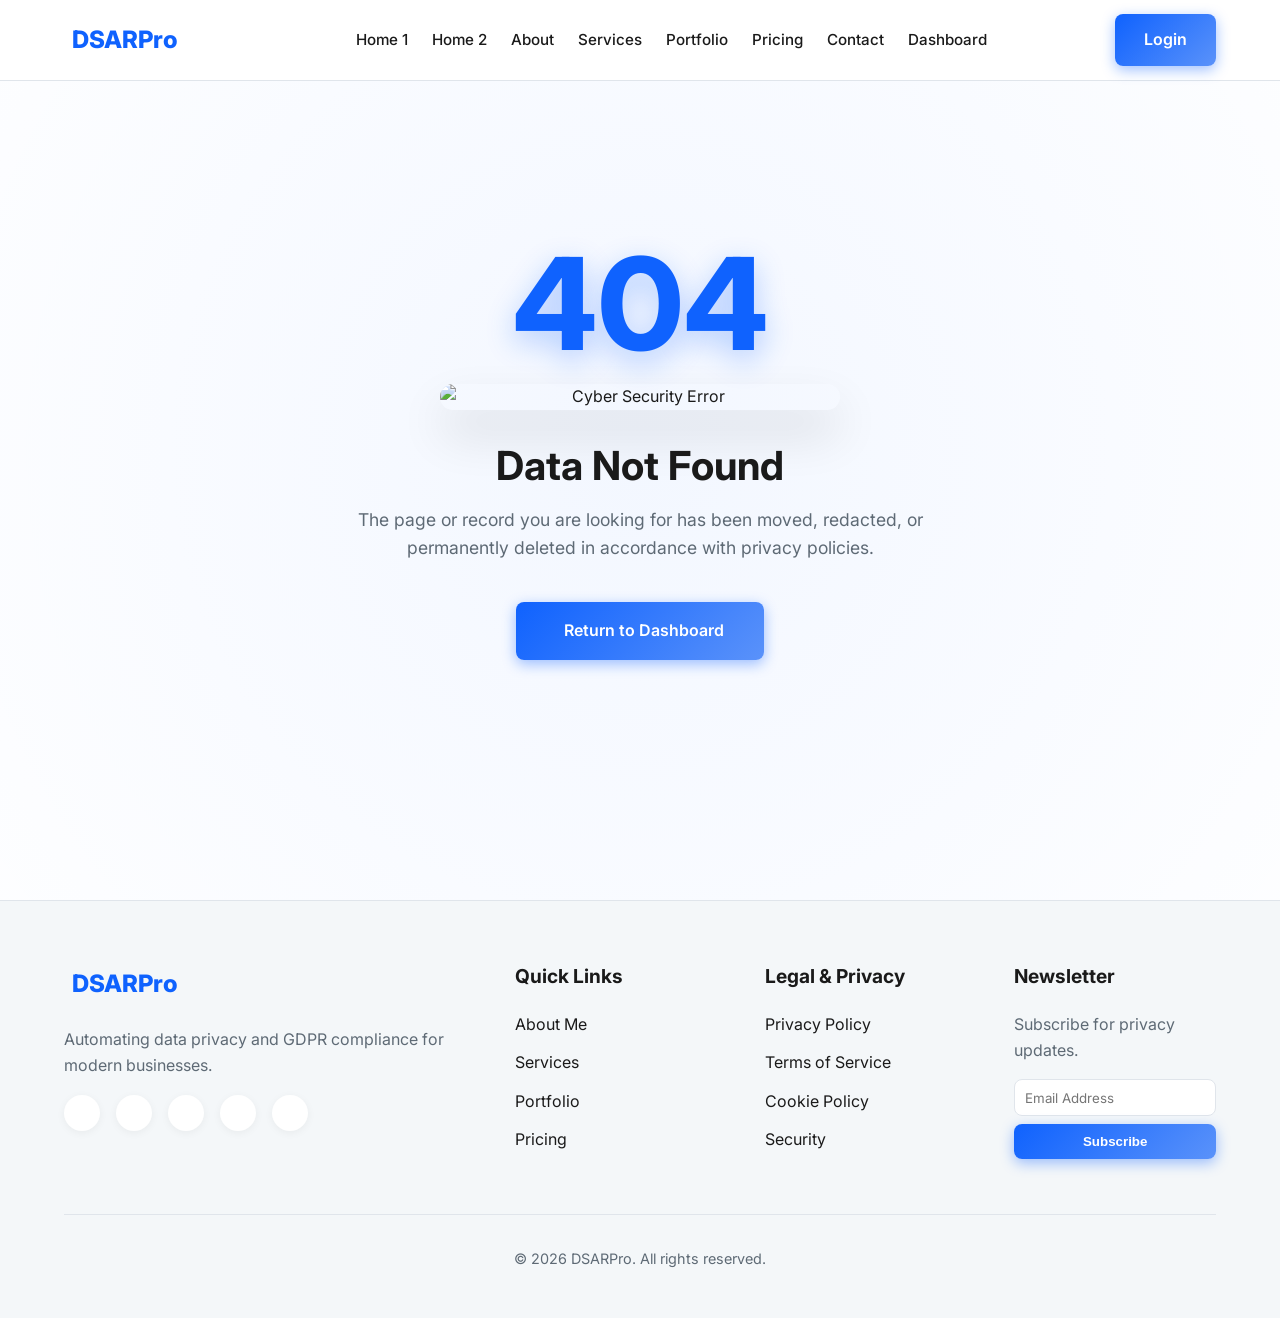
==== commit 5eaca36f: "sixth commit" ====
--- a/404-error.html
+++ b/404-error.html
@@ -1,4 +1,4 @@
-<!DOCTYPE html>
+﻿<!DOCTYPE html>
 <html lang="en">
 <head>
     <link rel="icon" type="image/png" href="assets/images/favicon.png">    <link rel="icon" type="image/png" href="assets/images/favicon.png">
@@ -117,7 +117,7 @@
                 <div class="footer-widget">
                     <h4>Quick Links</h4>
                     <ul class="footer-links">
-                        <li><a href="about.html">About Us</a></li>
+                        <li><a href="about.html">About Me</a></li>
                         <li><a href="services.html">Services</a></li>
                         <li><a href="portfolio.html">Portfolio</a></li>
                         <li><a href="pricing.html">Pricing</a></li>
--- a/assets/css/rtl.css
+++ b/assets/css/rtl.css
@@ -4,16 +4,25 @@
     text-align: right;
 }
 
+/* Ensure navbar components follow natural RTL flow */
+/* Removing flex-direction: row-reverse allows the browser's automatic 
+   RTL mirroring to place the nav-menu (actions/links) on the left 
+   and the nav-brand on the right, as requested. */
+
 [dir="rtl"] .nav-brand {
-    flex-direction: row-reverse;
+    /* Icon and text will automatically mirror: Icon on the right, Text on the left */
+    flex-direction: row; 
 }
 
 [dir="rtl"] .nav-menu {
-    flex-direction: row-reverse;
+    /* Links and actions will automatically mirror: Actions (Login/Icons) on the far left, 
+       links starting from the right side of the menu block. */
+    flex-direction: row;
 }
 
 [dir="rtl"] .btn {
-    flex-direction: row-reverse;
+    /* Allow icons inside buttons to mirror naturally */
+    flex-direction: row;
 }
 
 [dir="rtl"] .footer-links a:hover {
@@ -25,12 +34,33 @@
     text-align: center;
 }
 
-@media (max-width: 768px) {
+/* Mobile Responsive RTL Adjustments */
+@media (max-width: 1024px) {
     [dir="rtl"] .nav-menu {
+        /* On mobile, keep the menu sliding from the right */
         left: auto;
         right: -100%;
+        /* Place actions (Login, Theme, RTL) at the top of the mobile menu */
+        flex-direction: column-reverse;
     }
+    
     [dir="rtl"] .nav-menu.active {
         right: 0;
     }
+
+    [dir="rtl"] .nav-actions {
+        /* Adjust border for reversed column order */
+        border-top: none;
+        border-bottom: 1px solid var(--border-color);
+        margin-top: 0;
+        margin-bottom: 2rem;
+        padding-top: 0;
+        padding-bottom: 2rem;
+    }
 }
+
+/* Back to Top Position */
+[dir="rtl"] .back-to-top {
+    right: auto;
+    left: 30px;
+}
